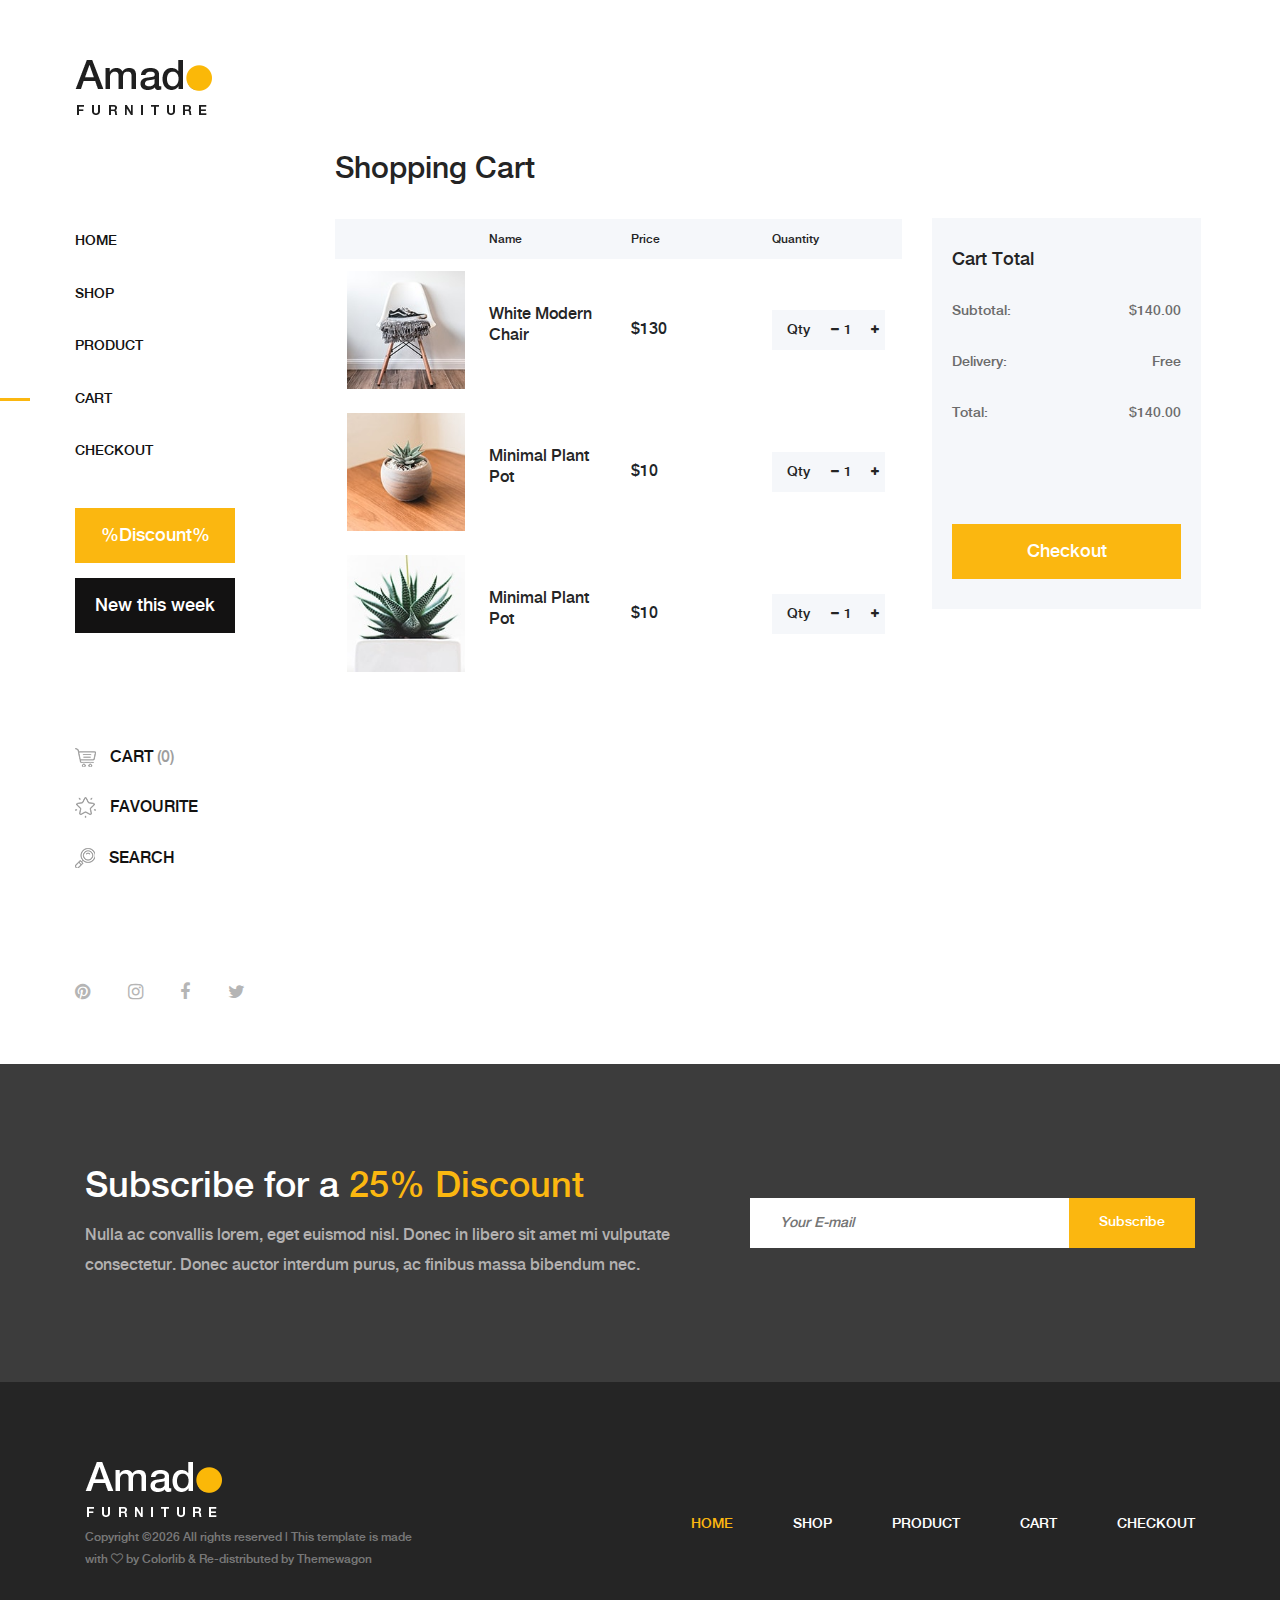
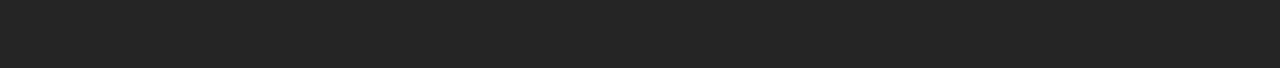
==== cart.html @ 42d08c6a "create project" ====
<!DOCTYPE html>
<html lang="en">

<head>
    <meta charset="UTF-8">
    <meta name="description" content="">
    <meta http-equiv="X-UA-Compatible" content="IE=edge">
    <meta name="viewport" content="width=device-width, initial-scale=1, shrink-to-fit=no">
    <!-- The above 4 meta tags *must* come first in the head; any other head content must come *after* these tags -->

    <!-- Title  -->
    <title>Amado - Furniture Ecommerce Template | Cart</title>

    <!-- Favicon  -->
    <link rel="icon" href="img/core-img/favicon.ico">

    <!-- Core Style CSS -->
    <link rel="stylesheet" href="css/core-style.css">
    <link rel="stylesheet" href="style.css">

</head>

<body>
    <!-- Search Wrapper Area Start -->
    <div class="search-wrapper section-padding-100">
        <div class="search-close">
            <i class="fa fa-close" aria-hidden="true"></i>
        </div>
        <div class="container">
            <div class="row">
                <div class="col-12">
                    <div class="search-content">
                        <form action="#" method="get">
                            <input type="search" name="search" id="search" placeholder="Type your keyword...">
                            <button type="submit"><img src="img/core-img/search.png" alt=""></button>
                        </form>
                    </div>
                </div>
            </div>
        </div>
    </div>
    <!-- Search Wrapper Area End -->

    <!-- ##### Main Content Wrapper Start ##### -->
    <div class="main-content-wrapper d-flex clearfix">

        <!-- Mobile Nav (max width 767px)-->
        <div class="mobile-nav">
            <!-- Navbar Brand -->
            <div class="amado-navbar-brand">
                <a href="index.html"><img src="img/core-img/logo.png" alt=""></a>
            </div>
            <!-- Navbar Toggler -->
            <div class="amado-navbar-toggler">
                <span></span><span></span><span></span>
            </div>
        </div>

        <!-- Header Area Start -->
        <header class="header-area clearfix">
            <!-- Close Icon -->
            <div class="nav-close">
                <i class="fa fa-close" aria-hidden="true"></i>
            </div>
            <!-- Logo -->
            <div class="logo">
                <a href="index.html"><img src="img/core-img/logo.png" alt=""></a>
            </div>
            <!-- Amado Nav -->
            <nav class="amado-nav">
                <ul>
                    <li><a href="index.html">Home</a></li>
                    <li><a href="shop.html">Shop</a></li>
                    <li><a href="product-details.html">Product</a></li>
                    <li class="active"><a href="cart.html">Cart</a></li>
                    <li><a href="checkout.html">Checkout</a></li>
                </ul>
            </nav>
            <!-- Button Group -->
            <div class="amado-btn-group mt-30 mb-100">
                <a href="#" class="btn amado-btn mb-15">%Discount%</a>
                <a href="#" class="btn amado-btn active">New this week</a>
            </div>
            <!-- Cart Menu -->
            <div class="cart-fav-search mb-100">
                <a href="cart.html" class="cart-nav"><img src="img/core-img/cart.png" alt=""> Cart <span>(0)</span></a>
                <a href="#" class="fav-nav"><img src="img/core-img/favorites.png" alt=""> Favourite</a>
                <a href="#" class="search-nav"><img src="img/core-img/search.png" alt=""> Search</a>
            </div>
            <!-- Social Button -->
            <div class="social-info d-flex justify-content-between">
                <a href="#"><i class="fa fa-pinterest" aria-hidden="true"></i></a>
                <a href="#"><i class="fa fa-instagram" aria-hidden="true"></i></a>
                <a href="#"><i class="fa fa-facebook" aria-hidden="true"></i></a>
                <a href="#"><i class="fa fa-twitter" aria-hidden="true"></i></a>
            </div>
        </header>
        <!-- Header Area End -->

        <div class="cart-table-area section-padding-100">
            <div class="container-fluid">
                <div class="row">
                    <div class="col-12 col-lg-8">
                        <div class="cart-title mt-50">
                            <h2>Shopping Cart</h2>
                        </div>

                        <div class="cart-table clearfix">
                            <table class="table table-responsive">
                                <thead>
                                    <tr>
                                        <th></th>
                                        <th>Name</th>
                                        <th>Price</th>
                                        <th>Quantity</th>
                                    </tr>
                                </thead>
                                <tbody>
                                    <tr>
                                        <td class="cart_product_img">
                                            <a href="#"><img src="img/bg-img/cart1.jpg" alt="Product"></a>
                                        </td>
                                        <td class="cart_product_desc">
                                            <h5>White Modern Chair</h5>
                                        </td>
                                        <td class="price">
                                            <span>$130</span>
                                        </td>
                                        <td class="qty">
                                            <div class="qty-btn d-flex">
                                                <p>Qty</p>
                                                <div class="quantity">
                                                    <span class="qty-minus" onclick="var effect = document.getElementById('qty'); var qty = effect.value; if( !isNaN( qty ) &amp;&amp; qty &gt; 1 ) effect.value--;return false;"><i class="fa fa-minus" aria-hidden="true"></i></span>
                                                    <input type="number" class="qty-text" id="qty" step="1" min="1" max="300" name="quantity" value="1">
                                                    <span class="qty-plus" onclick="var effect = document.getElementById('qty'); var qty = effect.value; if( !isNaN( qty )) effect.value++;return false;"><i class="fa fa-plus" aria-hidden="true"></i></span>
                                                </div>
                                            </div>
                                        </td>
                                    </tr>
                                    <tr>
                                        <td class="cart_product_img">
                                            <a href="#"><img src="img/bg-img/cart2.jpg" alt="Product"></a>
                                        </td>
                                        <td class="cart_product_desc">
                                            <h5>Minimal Plant Pot</h5>
                                        </td>
                                        <td class="price">
                                            <span>$10</span>
                                        </td>
                                        <td class="qty">
                                            <div class="qty-btn d-flex">
                                                <p>Qty</p>
                                                <div class="quantity">
                                                    <span class="qty-minus" onclick="var effect = document.getElementById('qty2'); var qty = effect.value; if( !isNaN( qty ) &amp;&amp; qty &gt; 1 ) effect.value--;return false;"><i class="fa fa-minus" aria-hidden="true"></i></span>
                                                    <input type="number" class="qty-text" id="qty2" step="1" min="1" max="300" name="quantity" value="1">
                                                    <span class="qty-plus" onclick="var effect = document.getElementById('qty2'); var qty = effect.value; if( !isNaN( qty )) effect.value++;return false;"><i class="fa fa-plus" aria-hidden="true"></i></span>
                                                </div>
                                            </div>
                                        </td>
                                    </tr>
                                    <tr>
                                        <td class="cart_product_img">
                                            <a href="#"><img src="img/bg-img/cart3.jpg" alt="Product"></a>
                                        </td>
                                        <td class="cart_product_desc">
                                            <h5>Minimal Plant Pot</h5>
                                        </td>
                                        <td class="price">
                                            <span>$10</span>
                                        </td>
                                        <td class="qty">
                                            <div class="qty-btn d-flex">
                                                <p>Qty</p>
                                                <div class="quantity">
                                                    <span class="qty-minus" onclick="var effect = document.getElementById('qty3'); var qty = effect.value; if( !isNaN( qty ) &amp;&amp; qty &gt; 1 ) effect.value--;return false;"><i class="fa fa-minus" aria-hidden="true"></i></span>
                                                    <input type="number" class="qty-text" id="qty3" step="1" min="1" max="300" name="quantity" value="1">
                                                    <span class="qty-plus" onclick="var effect = document.getElementById('qty3'); var qty = effect.value; if( !isNaN( qty )) effect.value++;return false;"><i class="fa fa-plus" aria-hidden="true"></i></span>
                                                </div>
                                            </div>
                                        </td>
                                    </tr>
                                </tbody>
                            </table>
                        </div>
                    </div>
                    <div class="col-12 col-lg-4">
                        <div class="cart-summary">
                            <h5>Cart Total</h5>
                            <ul class="summary-table">
                                <li><span>subtotal:</span> <span>$140.00</span></li>
                                <li><span>delivery:</span> <span>Free</span></li>
                                <li><span>total:</span> <span>$140.00</span></li>
                            </ul>
                            <div class="cart-btn mt-100">
                                <a href="cart.html" class="btn amado-btn w-100">Checkout</a>
                            </div>
                        </div>
                    </div>
                </div>
            </div>
        </div>
    </div>
    <!-- ##### Main Content Wrapper End ##### -->

    <!-- ##### Newsletter Area Start ##### -->
    <section class="newsletter-area section-padding-100-0">
        <div class="container">
            <div class="row align-items-center">
                <!-- Newsletter Text -->
                <div class="col-12 col-lg-6 col-xl-7">
                    <div class="newsletter-text mb-100">
                        <h2>Subscribe for a <span>25% Discount</span></h2>
                        <p>Nulla ac convallis lorem, eget euismod nisl. Donec in libero sit amet mi vulputate consectetur. Donec auctor interdum purus, ac finibus massa bibendum nec.</p>
                    </div>
                </div>
                <!-- Newsletter Form -->
                <div class="col-12 col-lg-6 col-xl-5">
                    <div class="newsletter-form mb-100">
                        <form action="#" method="post">
                            <input type="email" name="email" class="nl-email" placeholder="Your E-mail">
                            <input type="submit" value="Subscribe">
                        </form>
                    </div>
                </div>
            </div>
        </div>
    </section>
    <!-- ##### Newsletter Area End ##### -->

    <!-- ##### Footer Area Start ##### -->
    <footer class="footer_area clearfix">
        <div class="container">
            <div class="row align-items-center">
                <!-- Single Widget Area -->
                <div class="col-12 col-lg-4">
                    <div class="single_widget_area">
                        <!-- Logo -->
                        <div class="footer-logo mr-50">
                            <a href="index.html"><img src="img/core-img/logo2.png" alt=""></a>
                        </div>
                        <!-- Copywrite Text -->
                        <p class="copywrite"><!-- Link back to Colorlib can't be removed. Template is licensed under CC BY 3.0. -->
Copyright &copy;<script>document.write(new Date().getFullYear());</script> All rights reserved | This template is made with <i class="fa fa-heart-o" aria-hidden="true"></i> by <a href="https://colorlib.com" target="_blank">Colorlib</a>
<!-- Link back to Colorlib can't be removed. Template is licensed under CC BY 3.0. -->& Re-distributed by <a href="https://themewagon.com/" target="_blank">Themewagon</a>
</p>
                    </div>
                </div>
                <!-- Single Widget Area -->
                <div class="col-12 col-lg-8">
                    <div class="single_widget_area">
                        <!-- Footer Menu -->
                        <div class="footer_menu">
                            <nav class="navbar navbar-expand-lg justify-content-end">
                                <button class="navbar-toggler" type="button" data-toggle="collapse" data-target="#footerNavContent" aria-controls="footerNavContent" aria-expanded="false" aria-label="Toggle navigation"><i class="fa fa-bars"></i></button>
                                <div class="collapse navbar-collapse" id="footerNavContent">
                                    <ul class="navbar-nav ml-auto">
                                        <li class="nav-item active">
                                            <a class="nav-link" href="index.html">Home</a>
                                        </li>
                                        <li class="nav-item">
                                            <a class="nav-link" href="shop.html">Shop</a>
                                        </li>
                                        <li class="nav-item">
                                            <a class="nav-link" href="product-details.html">Product</a>
                                        </li>
                                        <li class="nav-item">
                                            <a class="nav-link" href="cart.html">Cart</a>
                                        </li>
                                        <li class="nav-item">
                                            <a class="nav-link" href="checkout.html">Checkout</a>
                                        </li>
                                    </ul>
                                </div>
                            </nav>
                        </div>
                    </div>
                </div>
            </div>
        </div>
    </footer>
    <!-- ##### Footer Area End ##### -->

    <!-- ##### jQuery (Necessary for All JavaScript Plugins) ##### -->
    <script src="js/jquery/jquery-2.2.4.min.js"></script>
    <!-- Popper js -->
    <script src="js/popper.min.js"></script>
    <!-- Bootstrap js -->
    <script src="js/bootstrap.min.js"></script>
    <!-- Plugins js -->
    <script src="js/plugins.js"></script>
    <!-- Active js -->
    <script src="js/active.js"></script>

</body>

</html>
---- css/core-style.css ----
/* [Master Stylesheet v-1.0.0] */
/* :: :: 1.0 Import Fonts */
@import url(../css/bootstrap.min.css);
@import url(../css/owl.carousel.css);
@import url(../css/animate.css);
@import url(../css/magnific-popup.css);
@import url(../css/jquery-ui.min.css);
@import url(../css/nice-select.css);
@import url(../css/font-awesome.min.css);
@font-face {
  font-family: 'helveticaneuebold';
  src: url("../fonts/helvetica_neu_bold-webfont.woff2") format("woff2"), url("../fonts/helvetica_neu_bold-webfont.woff") format("woff");
  font-weight: normal;
  font-style: normal; }
@font-face {
  font-family: 'helveticaneuemedium';
  src: url("../fonts/helveticaneue_medium-webfont.woff2") format("woff2"), url("../fonts/helveticaneue_medium-webfont.woff") format("woff");
  font-weight: normal;
  font-style: normal; }
/* :: 2.0 Import All CSS */
/* :: 3.0 Base CSS */
* {
  margin: 0;
  padding: 0; }

body {
  font-family: "helveticaneuemedium";
  font-size: 16px; }

h1,
h2,
h3,
h4,
h5,
h6 {
  color: #242424;
  line-height: 1.3;
  font-weight: 400; }

p {
  color: #6d6d6d;
  font-size: 16px;
  line-height: 1.9;
  font-weight: 400; }

a {
  -webkit-transition: all 500ms ease 0s;
  transition: all 500ms ease 0s;
  text-decoration: none;
  outline: 0 solid transparent;
  color: #131212;
  font-weight: 400;
  font-size: 12px; }
  a:hover, a:focus {
    -webkit-transition: all 500ms ease 0s;
    transition: all 500ms ease 0s;
    text-decoration: none;
    outline: 0 solid transparent;
    color: #131212;
    font-weight: 400;
    font-size: 12px; }

ul,
ol {
  margin: 0; }
  ul li,
  ol li {
    list-style: none; }

img {
  height: auto;
  max-width: 100%; }

/* Spacing */
.mt-15 {
  margin-top: 15px !important; }

.mt-30 {
  margin-top: 30px !important; }

.mt-50 {
  margin-top: 50px !important; }

.mt-70 {
  margin-top: 70px !important; }

.mt-100 {
  margin-top: 100px !important; }

.mb-15 {
  margin-bottom: 15px !important; }

.mb-30 {
  margin-bottom: 30px !important; }

.mb-50 {
  margin-bottom: 50px !important; }

.mb-70 {
  margin-bottom: 70px !important; }

.mb-100 {
  margin-bottom: 100px !important; }

.ml-15 {
  margin-left: 15px !important; }

.ml-30 {
  margin-left: 30px !important; }

.ml-50 {
  margin-left: 50px !important; }

.mr-15 {
  margin-right: 15px !important; }

.mr-30 {
  margin-right: 30px !important; }

.mr-50 {
  margin-right: 50px !important; }

/* Height */
.height-400 {
  height: 400px !important; }

.height-500 {
  height: 500px !important; }

.height-600 {
  height: 600px !important; }

.height-700 {
  height: 700px !important; }

.height-800 {
  height: 800px !important; }

/* Section Padding */
.section-padding-100 {
  padding-top: 100px;
  padding-bottom: 100px; }

.section-padding-100-0 {
  padding-top: 100px;
  padding-bottom: 0; }

.section-padding-0-100 {
  padding-top: 0;
  padding-bottom: 100px; }

/* Section Heading */
.section-heading {
  margin-bottom: 50px;
  position: relative;
  z-index: 1; }
  .section-heading h2 {
    font-size: 30px;
    margin-bottom: 0;
    text-transform: capitalize;
    font-weight: 600; }
  .section-heading.text-left {
    text-align: left !important; }

/* Miscellaneous */
.bg-img {
  background-position: center center;
  background-size: cover;
  background-repeat: no-repeat; }

.bg-white {
  background-color: #ffffff !important; }

.bg-dark {
  background-color: #000000 !important; }

.bg-transparent {
  background-color: transparent !important; }

.font-bold {
  font-weight: 700; }

.font-light {
  font-weight: 300; }

.bg-overlay,
.bg-overlay-white {
  position: relative;
  z-index: 2;
  background-position: center center;
  background-size: cover; }
  .bg-overlay:hover,
  .bg-overlay-white:hover {
    position: absolute;
    z-index: -1;
    top: 0;
    left: 0;
    width: 100%;
    height: 100%;
    content: ""; }

.bg-overlay:hover {
  background-color: rgba(0, 0, 0, 0.5); }

.bg-overlay-white:hover {
  background-color: rgba(255, 255, 255, 0.9); }

.mfp-image-holder .mfp-close,
.mfp-iframe-holder .mfp-close {
  color: #FFF;
  right: 0;
  padding-right: 0;
  width: 30px;
  height: 30px;
  background-color: #fbb710;
  line-height: 30px;
  text-align: center;
  position: absolute;
  top: 40px;
  right: -30px; }
  @media only screen and (max-width: 767px) {
    .mfp-image-holder .mfp-close,
    .mfp-iframe-holder .mfp-close {
      right: 0; } }

.navbar-toggler {
  background-color: #fbb710;
  border-radius: 0;
  margin-bottom: 15px; }
  .navbar-toggler i {
    font-size: 12px;
    color: #fff; }

@media only screen and (min-width: 768px) and (max-width: 991px) {
  .navbar {
    display: block; } }
@media only screen and (max-width: 767px) {
  .navbar {
    display: block; } }

.mobile-nav {
  position: fixed;
  width: 100%;
  height: 70px;
  background-color: #fff;
  z-index: 3000;
  top: 0;
  left: 0;
  right: 0;
  padding: 0.5em 2em;
  -webkit-box-align: center;
  -ms-flex-align: center;
  -ms-grid-row-align: center;
  align-items: center;
  -webkit-box-pack: justify;
  -ms-flex-pack: justify;
  justify-content: space-between;
  box-shadow: 0 4px 15px 0 rgba(0, 0, 0, 0.15);
  display: none; }
  @media only screen and (max-width: 767px) {
    .mobile-nav {
      display: -webkit-box;
      display: -ms-flexbox;
      display: flex; } }
  .mobile-nav .amado-navbar-brand {
    -webkit-box-flex: 0;
    -ms-flex: 0 0 70px;
    flex: 0 0 70px;
    max-width: 70px; }
    .mobile-nav .amado-navbar-brand a {
      display: block;
      max-width: 70px; }
  .mobile-nav .amado-navbar-toggler {
    cursor: pointer; }
    .mobile-nav .amado-navbar-toggler span {
      width: 28px;
      height: 3px;
      background-color: #fbb710;
      display: block;
      margin-bottom: 5px;
      border-radius: 2px; }
      .mobile-nav .amado-navbar-toggler span:last-child {
        margin-bottom: 0; }

/* ScrollUp */
#scrollUp {
  background-color: #fbb710;
  border-radius: 0;
  bottom: 60px;
  box-shadow: 0 2px 6px 0 rgba(0, 0, 0, 0.3);
  color: #ffffff;
  font-size: 24px;
  height: 40px;
  line-height: 40px;
  right: 60px;
  text-align: center;
  width: 40px;
  -webkit-transition-duration: 500ms;
  transition-duration: 500ms; }
  #scrollUp:hover {
    background-color: #131212; }
  @media only screen and (max-width: 767px) {
    #scrollUp {
      bottom: 30px;
      right: 30px; } }

/* Essence Button */
.amado-btn {
  display: inline-block;
  min-width: 160px;
  height: 55px;
  color: #ffffff;
  border: none;
  border-radius: 0;
  padding: 0 7px;
  font-size: 18px;
  line-height: 56px;
  background-color: #fbb710;
  font-weight: 400; }
  .amado-btn.active, .amado-btn:hover, .amado-btn:focus {
    font-size: 18px;
    color: #ffffff;
    background-color: #131212; }

/* :: 4.0 Search Wrapper Area CSS */
.search-wrapper {
  position: fixed;
  z-index: 1;
  width: 100%;
  height: 260px;
  z-index: 5000;
  top: -350px;
  left: 0;
  background-color: #f5f7fa;
  -webkit-transition-duration: 500ms;
  transition-duration: 500ms; }
  .search-wrapper .search-content form {
    position: relative;
    z-index: 1;
    box-shadow: 0 0 5px rgba(0, 0, 0, 0.075); }
    .search-wrapper .search-content form input {
      width: 100%;
      height: 60px;
      border: none;
      padding-left: 50px;
      font-size: 14px;
      color: #6b6b6b; }
    .search-wrapper .search-content form button {
      position: absolute;
      top: 0;
      left: 0;
      border: none;
      width: 50px;
      height: 60px;
      z-index: 10;
      cursor: pointer;
      background-color: transparent;
      text-align: center; }
  .search-wrapper .search-close {
    -webkit-transition-duration: 500ms;
    transition-duration: 500ms;
    width: 40px;
    height: 40px;
    position: absolute;
    top: 0;
    right: 0;
    background-color: red;
    text-align: center;
    color: #fff;
    line-height: 40px;
    font-size: 12px;
    cursor: pointer;
    background-color: #fbb710; }
    .search-wrapper .search-close:hover {
      background-color: #131212; }

/* :: 5.0 Welcome Area CSS */
.main-content-wrapper {
  position: relative;
  z-index: 1;
  -webkit-transition-duration: 500ms;
  transition-duration: 500ms;
  -ms-flex-wrap: wrap;
  flex-wrap: wrap; }
  @media only screen and (max-width: 767px) {
    .main-content-wrapper {
      margin-top: 70px;
      z-index: 100; } }
  .main-content-wrapper .header-area {
    -webkit-transition-duration: 500ms;
    transition-duration: 500ms;
    position: relative;
    z-index: 1;
    -webkit-box-flex: 0;
    -ms-flex: 0 0 320px;
    flex: 0 0 320px;
    width: 320px;
    max-width: 320px;
    background-color: #fff;
    padding: 60px 75px; }
    @media only screen and (min-width: 768px) and (max-width: 991px) {
      .main-content-wrapper .header-area {
        -webkit-box-flex: 0;
        -ms-flex: 0 0 280px;
        flex: 0 0 280px;
        width: 280px;
        max-width: 280px;
        padding: 50px; } }
    @media only screen and (max-width: 767px) {
      .main-content-wrapper .header-area {
        -webkit-transition-duration: 500ms;
        transition-duration: 500ms;
        -webkit-box-flex: 0;
        -ms-flex: 0 0 320px;
        flex: 0 0 320px;
        width: 320px;
        max-width: 320px;
        position: fixed;
        z-index: 4000;
        top: 0;
        left: -350px;
        height: 100%;
        overflow-x: hidden;
        overflow-y: scroll;
        display: block; } }
    .main-content-wrapper .header-area.bp-xs-on {
      left: 0; }
    .main-content-wrapper .header-area .nav-close {
      -webkit-transition-duration: 500ms;
      transition-duration: 500ms;
      width: 40px;
      height: 40px;
      position: absolute;
      top: 0;
      right: 15px;
      background-color: red;
      text-align: center;
      color: #fff;
      line-height: 40px;
      font-size: 12px;
      cursor: pointer;
      background-color: #fbb710;
      display: none; }
      @media only screen and (max-width: 767px) {
        .main-content-wrapper .header-area .nav-close {
          display: block; } }
      .main-content-wrapper .header-area .nav-close:hover {
        background-color: #131212; }
    .main-content-wrapper .header-area .logo {
      margin-bottom: 100px;
      display: block; }
    .main-content-wrapper .header-area .button{
      display: block;
      padding: 0;
      cursor: pointer;
      margin-bottom: 30px;
    }
    .main-content-wrapper .header-area .button a{
      font-size: 14px;
      
    }
    .main-content-wrapper .header-area .button i{
     margin-right: 10px;
    }
    .main-content-wrapper .header-area .button:hover a {
      color: #fbb710;
      transform: 0.6s;
    }
    .main-content-wrapper .header-area .amado-nav li a {
      font-size: 14px;
      text-transform: uppercase;
      position: relative;
      z-index: 1;
      padding: 20px 0;
      display: block;
      line-height: 0.9;
      color: #131212;
      font-weight: normal; }
      .main-content-wrapper .header-area .amado-nav li a::after {
        -webkit-transition-duration: 500ms;
        transition-duration: 500ms;
        width: 30px;
        height: 3px;
        position: absolute;
        top: 50%;
        margin-top: -1.5px;
        left: -150px;
        background-color: #fbb710;
        z-index: 10;
        content: ''; }
      .main-content-wrapper .header-area .amado-nav li a:hover, .main-content-wrapper .header-area .amado-nav li a:focus {
        color: #fbb710; }
    .main-content-wrapper .header-area .amado-nav li:hover a::after, .main-content-wrapper .header-area .amado-nav li:focus a::after {
      left: -75px; }
      @media only screen and (min-width: 768px) and (max-width: 991px) {
        .main-content-wrapper .header-area .amado-nav li:hover a::after, .main-content-wrapper .header-area .amado-nav li:focus a::after {
          left: -50px; } }
    .main-content-wrapper .header-area .amado-nav li.active a::after {
      left: -75px; }
      @media only screen and (min-width: 768px) and (max-width: 991px) {
        .main-content-wrapper .header-area .amado-nav li.active a::after {
          left: -50px; } }
    .main-content-wrapper .header-area .amado-btn-group .amado-btn {
      width: 160px;
      display: block; }
    .main-content-wrapper .header-area .cart-fav-search a {
      display: block;
      text-transform: uppercase;
      font-size: 16px;
      padding: 15px 0;
      color: #131212;
      line-height: 1; }
      .main-content-wrapper .header-area .cart-fav-search a .search-nav {
        padding-bottom: 0; }
      .main-content-wrapper .header-area .cart-fav-search a span {
        color: #9e9e9e; }
      .main-content-wrapper .header-area .cart-fav-search a img {
        margin-right: 10px; }
      .main-content-wrapper .header-area .cart-fav-search a:hover, .main-content-wrapper .header-area .cart-fav-search a:focus {
        color: #fbb710; }
    .main-content-wrapper .header-area .social-info a {
      color: #b5b5b5;
      display: inline-block; }
      .main-content-wrapper .header-area .social-info a i {
        font-size: 18px; }
      .main-content-wrapper .header-area .social-info a:hover, .main-content-wrapper .header-area .social-info a:focus {
        color: #fbb710; }
    @media only screen and (max-width: 767px) {
      .main-content-wrapper .header-area .social-info {
        margin-bottom: 75px; } }
  .main-content-wrapper .products-catagories-area {
    -webkit-box-flex: 0;
    -ms-flex: 0 0 calc(100% - 320px);
    flex: 0 0 calc(100% - 320px);
    width: calc(100% - 320px);
    max-width: calc(100% - 320px); }
    @media only screen and (min-width: 768px) and (max-width: 991px) {
      .main-content-wrapper .products-catagories-area {
        -webkit-box-flex: 0;
        -ms-flex: 0 0 calc(100% - 280px);
        flex: 0 0 calc(100% - 280px);
        width: calc(100% - 280px);
        max-width: calc(100% - 280px); } }
    @media only screen and (max-width: 767px) {
      .main-content-wrapper .products-catagories-area {
        -webkit-box-flex: 0;
        -ms-flex: 0 0 100%;
        flex: 0 0 100%;
        width: 100%;
        max-width: 100%; } }
  .main-content-wrapper .shop_sidebar_area {
    position: relative;
    z-index: 1;
    -webkit-box-flex: 0;
    -ms-flex: 0 0 230px;
    flex: 0 0 230px;
    width: 230px;
    max-width: 230px;
    background-color: #f5f7fa;
    padding: 100px 40px; }
    @media only screen and (min-width: 768px) and (max-width: 991px) {
      .main-content-wrapper .shop_sidebar_area {
        -webkit-box-flex: 0;
        -ms-flex: 0 0 180px;
        flex: 0 0 180px;
        width: 180px;
        max-width: 180px;
        padding: 100px 15px; } }
    @media only screen and (max-width: 767px) {
      .main-content-wrapper .shop_sidebar_area {
        -webkit-box-flex: 0;
        -ms-flex: 0 0 100%;
        flex: 0 0 100%;
        width: 100%;
        max-width: 100%;
        -webkit-box-ordinal-group: 3;
        -ms-flex-order: 2;
        order: 2; } }
  .main-content-wrapper .amado_product_area {
    position: relative;
    z-index: 1;
    -webkit-box-flex: 0;
    -ms-flex: 0 0 calc(95% - 550px);
    flex: 0 0 calc(95% - 550px);
    width: calc(95% - 550px);
    max-width: calc(95% - 550px); }
    @media only screen and (min-width: 992px) and (max-width: 1199px) {
      .main-content-wrapper .amado_product_area {
        -webkit-box-flex: 0;
        -ms-flex: 0 0 calc(100% - 550px);
        flex: 0 0 calc(100% - 550px);
        width: calc(100% - 550px);
        max-width: calc(100% - 550px); } }
    @media only screen and (min-width: 768px) and (max-width: 991px) {
      .main-content-wrapper .amado_product_area {
        -webkit-box-flex: 0;
        -ms-flex: 0 0 calc(100% - 460px);
        flex: 0 0 calc(100% - 460px);
        width: calc(100% - 460px);
        max-width: calc(100% - 460px); } }
    @media only screen and (max-width: 767px) {
      .main-content-wrapper .amado_product_area {
        -webkit-box-flex: 0;
        -ms-flex: 0 0 100%;
        flex: 0 0 100%;
        width: 100%;
        max-width: 100%;
        -webkit-box-ordinal-group: 2;
        -ms-flex-order: 1;
        order: 1;
        padding-top: 50px; } }
  .main-content-wrapper .cart-table-area {
    position: relative;
    z-index: 1;
    -webkit-box-flex: 0;
    -ms-flex: 0 0 calc(95% - 320px);
    flex: 0 0 calc(95% - 320px);
    width: calc(95% - 320px);
    max-width: calc(95% - 320px); }
    @media only screen and (min-width: 992px) and (max-width: 1199px) {
      .main-content-wrapper .cart-table-area {
        -webkit-box-flex: 0;
        -ms-flex: 0 0 calc(100% - 320px);
        flex: 0 0 calc(100% - 320px);
        width: calc(100% - 320px);
        max-width: calc(100% - 320px); } }
    @media only screen and (min-width: 768px) and (max-width: 991px) {
      .main-content-wrapper .cart-table-area {
        -webkit-box-flex: 0;
        -ms-flex: 0 0 calc(100% - 280px);
        flex: 0 0 calc(100% - 280px);
        width: calc(100% - 280px);
        max-width: calc(100% - 280px); } }
    @media only screen and (max-width: 767px) {
      .main-content-wrapper .cart-table-area {
        -webkit-box-flex: 0;
        -ms-flex: 0 0 100%;
        flex: 0 0 100%;
        width: 100%;
        max-width: 100%;
        padding-top: 0; } }
    .main-content-wrapper .cart-table-area .cart-title h2 {
      font-size: 30px;
      margin-bottom: 30px;
      color: #242424; }
    .main-content-wrapper .cart-table-area table thead {
      width: 100%;
      display: block; }
      .main-content-wrapper .cart-table-area table thead tr {
        display: -webkit-box;
        display: -ms-flexbox;
        display: flex;
        width: 100%;
        height: 40px;
        background-color: #f5f7fa; }
        .main-content-wrapper .cart-table-area table thead tr th {
          border-top: none;
          border-bottom: none;
          -webkit-box-flex: 0;
          -ms-flex: 0 0 25%;
          flex: 0 0 25%;
          width: 25%;
          max-width: 25%;
          font-size: 12px;
          color: #242424;
          text-transform: capitalize;
          font-weight: 400; }
    .main-content-wrapper .cart-table-area table tbody {
      width: 100%;
      display: block; }
      .main-content-wrapper .cart-table-area table tbody tr {
        display: -webkit-box;
        display: -ms-flexbox;
        display: flex;
        -webkit-box-align: center;
        -ms-flex-align: center;
        -ms-grid-row-align: center;
        align-items: center;
        width: 100%; }
        .main-content-wrapper .cart-table-area table tbody tr td {
          border: none;
          -webkit-box-flex: 0;
          -ms-flex: 0 0 25%;
          flex: 0 0 25%;
          width: 25%;
          max-width: 25%; }
          .main-content-wrapper .cart-table-area table tbody tr td h5 {
            font-size: 16px;
            color: #252525; }
            @media only screen and (min-width: 992px) and (max-width: 1199px) {
              .main-content-wrapper .cart-table-area table tbody tr td h5 {
                font-size: 14px; } }
            @media only screen and (min-width: 768px) and (max-width: 991px) {
              .main-content-wrapper .cart-table-area table tbody tr td h5 {
                font-size: 14px; } }
            @media only screen and (max-width: 767px) {
              .main-content-wrapper .cart-table-area table tbody tr td h5 {
                font-size: 12px; } }
          .main-content-wrapper .cart-table-area table tbody tr td .qty-btn p {
            margin-bottom: 0;
            line-height: 40px;
            height: 40px;
            padding: 0 15px;
            background-color: #f5f7fa;
            color: #242424;
            font-size: 14px; }
            @media only screen and (min-width: 768px) and (max-width: 991px) {
              .main-content-wrapper .cart-table-area table tbody tr td .qty-btn p {
                padding: 0 10px; } }
          .main-content-wrapper .cart-table-area table tbody tr td .qty-btn .quantity {
            position: relative;
            z-index: 1; }
            .main-content-wrapper .cart-table-area table tbody tr td .qty-btn .quantity input {
              text-align: center;
              background-color: #f5f7fa;
              height: 40px;
              width: 60px;
              border: none;
              -moz-appearance: textfield;
              -webkit-appearance: textfield;
              appearance: textfield;
              color: #242424;
              font-size: 14px; }
              @media only screen and (min-width: 768px) and (max-width: 991px) {
                .main-content-wrapper .cart-table-area table tbody tr td .qty-btn .quantity input {
                  width: 45px; } }
            .main-content-wrapper .cart-table-area table tbody tr td .qty-btn .quantity .qty-plus {
              position: absolute;
              right: 0;
              top: 0;
              line-height: 40px;
              width: 20px;
              text-align: center;
              height: 40px;
              cursor: pointer;
              color: #242424;
              font-size: 10px; }
            .main-content-wrapper .cart-table-area table tbody tr td .qty-btn .quantity .qty-minus {
              position: absolute;
              top: 0;
              right: 40px;
              line-height: 40px;
              width: 20px;
              height: 40px;
              text-align: center;
              cursor: pointer;
              color: #242424;
              font-size: 10px; }
              @media only screen and (min-width: 768px) and (max-width: 991px) {
                .main-content-wrapper .cart-table-area table tbody tr td .qty-btn .quantity .qty-minus {
                  right: 30px; } }
    .main-content-wrapper .cart-table-area .cart-summary {
      background-color: #f5f7fa;
      margin-top: 118px;
      position: relative;
      z-index: 1;
      padding: 30px 20px; }
      .main-content-wrapper .cart-table-area .cart-summary h5 {
        font-size: 18px;
        margin-bottom: 0; }
      .main-content-wrapper .cart-table-area .cart-summary .summary-table {
        margin-top: 30px; }
        .main-content-wrapper .cart-table-area .cart-summary .summary-table li {
          display: -webkit-box;
          display: -ms-flexbox;
          display: flex;
          -webkit-box-pack: justify;
          -ms-flex-pack: justify;
          justify-content: space-between;
          margin-bottom: 30px;
          text-transform: capitalize; }
          .main-content-wrapper .cart-table-area .cart-summary .summary-table li span {
            color: #6b6b6b;
            font-size: 14px; }
      .main-content-wrapper .cart-table-area .cart-summary .payment-method label {
        font-size: 14px;
        color: #6b6b6b;
        font-weight: 400;
        margin-bottom: 15px; }
  .main-content-wrapper .single-product-area {
    position: relative;
    z-index: 1;
    -webkit-box-flex: 0;
    -ms-flex: 0 0 calc(95% - 320px);
    flex: 0 0 calc(95% - 320px);
    width: calc(95% - 320px);
    max-width: calc(95% - 320px); }
    @media only screen and (min-width: 992px) and (max-width: 1199px) {
      .main-content-wrapper .single-product-area {
        -webkit-box-flex: 0;
        -ms-flex: 0 0 calc(100% - 320px);
        flex: 0 0 calc(100% - 320px);
        width: calc(100% - 320px);
        max-width: calc(100% - 320px); } }
    @media only screen and (min-width: 768px) and (max-width: 991px) {
      .main-content-wrapper .single-product-area {
        -webkit-box-flex: 0;
        -ms-flex: 0 0 calc(100% - 280px);
        flex: 0 0 calc(100% - 280px);
        width: calc(100% - 280px);
        max-width: calc(100% - 280px); } }
    @media only screen and (max-width: 767px) {
      .main-content-wrapper .single-product-area {
        -webkit-box-flex: 0;
        -ms-flex: 0 0 100%;
        flex: 0 0 100%;
        width: 100%;
        max-width: 100%;
        padding-top: 0; } }
    .main-content-wrapper .single-product-area .breadcrumb {
      background-color: transparent; }
      .main-content-wrapper .single-product-area .breadcrumb .breadcrumb-item {
        font-size: 14px;
        text-transform: uppercase; }
        .main-content-wrapper .single-product-area .breadcrumb .breadcrumb-item a {
          color: #242424;
          font-size: 14px;
          text-transform: uppercase; }
          .main-content-wrapper .single-product-area .breadcrumb .breadcrumb-item a:hover {
            color: #fbb710; }
      .main-content-wrapper .single-product-area .breadcrumb .breadcrumb-item + .breadcrumb-item::before {
        content: ">"; }
    .main-content-wrapper .single-product-area .single_product_thumb {
      position: relative;
      z-index: 1;
      margin-bottom: 170px; }
      .main-content-wrapper .single-product-area .single_product_thumb .carousel-indicators {
        margin: 0 7.5px;
        bottom: -165px; }
        @media only screen and (min-width: 992px) and (max-width: 1199px) {
          .main-content-wrapper .single-product-area .single_product_thumb .carousel-indicators {
            bottom: -105px; } }
        @media only screen and (min-width: 768px) and (max-width: 991px) {
          .main-content-wrapper .single-product-area .single_product_thumb .carousel-indicators {
            bottom: -105px; } }
        @media only screen and (max-width: 767px) {
          .main-content-wrapper .single-product-area .single_product_thumb .carousel-indicators {
            bottom: -95px; } }
        .main-content-wrapper .single-product-area .single_product_thumb .carousel-indicators li {
          -webkit-box-flex: 0;
          -ms-flex: 0 0 25%;
          flex: 0 0 25%;
          width: 25%;
          min-width: 25%;
          height: 140px;
          background-position: center center;
          background-size: cover;
          border: 2px solid transparent;
          cursor: pointer; }
          @media only screen and (min-width: 992px) and (max-width: 1199px) {
            .main-content-wrapper .single-product-area .single_product_thumb .carousel-indicators li {
              height: 80px; } }
          @media only screen and (min-width: 768px) and (max-width: 991px) {
            .main-content-wrapper .single-product-area .single_product_thumb .carousel-indicators li {
              height: 80px; } }
          @media only screen and (max-width: 767px) {
            .main-content-wrapper .single-product-area .single_product_thumb .carousel-indicators li {
              height: 70px; } }
          .main-content-wrapper .single-product-area .single_product_thumb .carousel-indicators li.active {
            border: 2px solid #fbb710; }
      .main-content-wrapper .single-product-area .single_product_thumb .carousel-item a {
        cursor: zoom-in; }
    .main-content-wrapper .single-product-area .single_product_desc {
      position: relative;
      z-index: 1; }
      .main-content-wrapper .single-product-area .single_product_desc .product-meta-data .line {
        width: 80px;
        height: 3px;
        background-color: #fbb710;
        margin-bottom: 15px;
        display: block; }
      .main-content-wrapper .single-product-area .single_product_desc .product-meta-data .product-price {
        font-size: 24px;
        font-weight: 400;
        color: #fbb710;
        line-height: 1;
        margin-bottom: 10px; }
      .main-content-wrapper .single-product-area .single_product_desc .product-meta-data a {
        display: block; }
        .main-content-wrapper .single-product-area .single_product_desc .product-meta-data a h6 {
          font-size: 30px;
          margin-bottom: 5px; }
          @media only screen and (min-width: 992px) and (max-width: 1199px) {
            .main-content-wrapper .single-product-area .single_product_desc .product-meta-data a h6 {
              font-size: 20px; } }
      .main-content-wrapper .single-product-area .single_product_desc .product-meta-data .ratings-review .ratings i {
        font-size: 10px;
        color: #fbb710; }
      .main-content-wrapper .single-product-area .single_product_desc .product-meta-data .ratings-review .review a {
        display: inline-block;
        color: #6b6b6b;
        font-size: 14px; }
      .main-content-wrapper .single-product-area .single_product_desc .product-meta-data .avaibility {
        margin-bottom: 0;
        font-size: 12px;
        color: #6b6b6b;
        line-height: 1; }
        .main-content-wrapper .single-product-area .single_product_desc .product-meta-data .avaibility i {
          color: #20d34a;
          font-size: 12px; }
      .main-content-wrapper .single-product-area .single_product_desc .short_overview p {
        line-height: 2.1;
        color: #6b6b6b; }
      .main-content-wrapper .single-product-area .single_product_desc .cart p {
        margin-bottom: 0;
        line-height: 40px;
        height: 40px;
        padding: 0 15px;
        background-color: #f5f7fa; }
      .main-content-wrapper .single-product-area .single_product_desc .cart .quantity {
        position: relative;
        z-index: 1; }
        .main-content-wrapper .single-product-area .single_product_desc .cart .quantity input {
          text-align: center;
          background-color: #f5f7fa;
          height: 40px;
          width: 100px;
          border: none;
          -moz-appearance: textfield;
          -webkit-appearance: textfield;
          appearance: textfield;
          color: #959595; }
        .main-content-wrapper .single-product-area .single_product_desc .cart .quantity .qty-plus {
          position: absolute;
          right: 0;
          top: 0;
          line-height: 30px;
          width: 30px;
          text-align: center;
          height: 20px;
          cursor: pointer;
          color: #959595; }
        .main-content-wrapper .single-product-area .single_product_desc .cart .quantity .qty-minus {
          position: absolute;
          top: 21px;
          right: 0;
          line-height: 1;
          width: 30px;
          height: 25px;
          text-align: center;
          cursor: pointer;
          color: #959595; }
      .main-content-wrapper .single-product-area .single_product_desc .cart .amado-btn {
        width: 310px;
        height: 80px;
        line-height: 80px; }
        @media only screen and (min-width: 992px) and (max-width: 1199px) {
          .main-content-wrapper .single-product-area .single_product_desc .cart .amado-btn {
            width: 250px; } }
        @media only screen and (max-width: 767px) {
          .main-content-wrapper .single-product-area .single_product_desc .cart .amado-btn {
            width: 280px; } }

.search-wrapper-on .search-wrapper {
  top: 0; }
.search-wrapper-on .main-content-wrapper {
  margin-top: 260px; }

.single-products-catagory {
  position: relative;
  z-index: 1;
  width: 33.33333%;
  top: 0; }
  @media only screen and (min-width: 992px) and (max-width: 1199px) {
    .single-products-catagory {
      width: 50%; } }
  @media only screen and (min-width: 768px) and (max-width: 991px) {
    .single-products-catagory {
      width: 100%; } }
  @media only screen and (max-width: 767px) {
    .single-products-catagory {
      width: 100%; } }
  @media only screen and (min-width: 576px) and (max-width: 767px) {
    .single-products-catagory {
      width: 50%; } }
  .single-products-catagory a {
    display: block;
    width: 100%;
    height: 100%;
    position: relative;
    z-index: 10; }
    .single-products-catagory a::after {
      -webkit-transition-duration: 250ms;
      transition-duration: 250ms;
      position: absolute;
      width: 100%;
      height: 100%;
      top: 0;
      left: 0;
      content: '';
      background-color: rgba(60, 60, 60, 0.7);
      z-index: 1;
      opacity: 0;
      visibility: visible; }
    .single-products-catagory a img {
      width: 100%; }
  .single-products-catagory .hover-content {
    position: absolute;
    top: 40px;
    left: 40px;
    z-index: 10; }
    @media only screen and (max-width: 767px) {
      .single-products-catagory .hover-content {
        top: 30px;
        left: 30px; } }
    .single-products-catagory .hover-content .line {
      width: 80px;
      height: 3px;
      background-color: #fbb710;
      display: block;
      margin-bottom: 15px; }
    .single-products-catagory .hover-content p {
      font-size: 16px;
      color: #6d6d6d;
      line-height: 1;
      margin-bottom: 5px;
      -webkit-transition-duration: 250ms;
      transition-duration: 250ms; }
    .single-products-catagory .hover-content h4 {
      margin-bottom: 0;
      -webkit-transition-duration: 250ms;
      transition-duration: 250ms; }
  .single-products-catagory:hover a::after, .single-products-catagory:focus a::after {
    opacity: 1;
    visibility: visible; }
  .single-products-catagory:hover .hover-content p,
  .single-products-catagory:hover .hover-content h4, .single-products-catagory:focus .hover-content p,
  .single-products-catagory:focus .hover-content h4 {
    color: #fff; }

/* :: 6.0 Newsletter Area CSS */
.newsletter-area {
  position: relative;
  z-index: 1;
  background-color: #3c3c3c; }
  .newsletter-area .newsletter-text {
    position: relative;
    z-index: 1; }
    .newsletter-area .newsletter-text h2 {
      font-size: 36px;
      margin-bottom: 10px;
      color: #fff; }
      @media only screen and (min-width: 992px) and (max-width: 1199px) {
        .newsletter-area .newsletter-text h2 {
          font-size: 30px; } }
      @media only screen and (max-width: 767px) {
        .newsletter-area .newsletter-text h2 {
          font-size: 30px; } }
      .newsletter-area .newsletter-text h2 span {
        color: #fbb710; }
    .newsletter-area .newsletter-text p {
      color: #b3b1b1;
      margin-bottom: 0; }
  .newsletter-area .newsletter-form form {
    position: relative;
    z-index: 1; }
    .newsletter-area .newsletter-form form input[type="email"] {
      width: 100%;
      height: 50px;
      background-color: #fff;
      color: #afafaf;
      font-size: 14px;
      font-style: italic;
      border: none;
      padding: 0 30px; }
    .newsletter-area .newsletter-form form input[type="submit"] {
      -webkit-transition-duration: 500ms;
      transition-duration: 500ms;
      height: 50px;
      background-color: #fbb710;
      color: #fff;
      font-size: 14px;
      padding: 0 30px;
      cursor: pointer;
      position: absolute;
      top: 0;
      right: 0;
      z-index: 10;
      border: none; }
      .newsletter-area .newsletter-form form input[type="submit"]:hover, .newsletter-area .newsletter-form form input[type="submit"]:focus {
        background-color: #fbb710;
        color: #fff; }

/* :: 7.0 Popular Products Area CSS */
.single-product-wrapper {
  position: relative;
  z-index: 1;
  margin-bottom: 50px;
  overflow: hidden;
  background-color: #ffffff; }
  .single-product-wrapper .product-img {
    position: relative;
    z-index: 1;
    overflow: hidden; }
    .single-product-wrapper .product-img img {
      width: 100%;
      -webkit-transition-duration: 500ms;
      transition-duration: 500ms; }
    .single-product-wrapper .product-img .hover-img {
      -webkit-transition-duration: 500ms;
      transition-duration: 500ms;
      position: absolute;
      top: 0;
      left: 0;
      width: 100%;
      z-index: 10;
      opacity: 0;
      visibility: hidden; }
  .single-product-wrapper .product-description {
    position: relative;
    z-index: 1;
    margin-top: 25px; }
    .single-product-wrapper .product-description .product-meta-data .line {
      width: 80px;
      height: 3px;
      background-color: #fbb710;
      margin-bottom: 15px;
      display: block; }
    .single-product-wrapper .product-description .product-meta-data .product-price {
      line-height: 1;
      color: #fbb710;
      font-size: 24px;
      margin-bottom: 10px; }
    .single-product-wrapper .product-description .product-meta-data a {
      display: block; }
      .single-product-wrapper .product-description .product-meta-data a h6 {
        margin-bottom: 0; }
    .single-product-wrapper .product-description .ratings-cart .ratings i {
      font-size: 10px;
      color: #fbb710; }
    .single-product-wrapper .product-description .ratings-cart .cart {
      display: block; }
  .single-product-wrapper:hover .product-img .hover-img {
    opacity: 1;
    visibility: visible; }
  .single-product-wrapper:hover .product-img .product-favourite a {
    opacity: 1;
    visibility: visible; }

.pagination {
  position: relative;
  z-index: 1; }
  .pagination .page-item .page-link {
    width: 40px;
    height: 40px;
    border: none;
    font-size: 16px;
    font-weight: 400;
    line-height: 40px;
    padding: 0;
    text-align: center;
    color: #242424; }
    .pagination .page-item .page-link:hover, .pagination .page-item .page-link:focus {
      color: #fff;
      box-shadow: none;
      background-color: #fbb710; }
  .pagination .page-item.active .page-link {
    color: #fff;
    box-shadow: none;
    background-color: #fbb710; }
  .pagination .page-item:first-child .page-link {
    margin-left: 0;
    border-top-left-radius: 0;
    border-bottom-left-radius: 0; }
  .pagination .page-item:last-child .page-link {
    margin-left: 0;
    border-top-right-radius: 0;
    border-bottom-right-radius: 0; }

/* :: 8.0 Footer Area CSS */
.footer_area {
  position: relative;
  z-index: 1;
  background-color: #252525;
  padding: 80px 0; }
  .footer_area .single_widget_area .copywrite {
    font-size: 12px;
    color: rgba(255, 255, 255, 0.4);
    margin-top: 10px; }
    .footer_area .single_widget_area .copywrite a {
      font-size: 12px;
      color: rgba(255, 255, 255, 0.4); }
      .footer_area .single_widget_area .copywrite a:hover {
        color: #fff; }
  .footer_area .single_widget_area .footer_menu {
    position: relative;
    z-index: 1;
    margin-left: auto; }
    .footer_area .single_widget_area .footer_menu .navbar {
      padding: 0; }
    .footer_area .single_widget_area .footer_menu .navbar-nav .nav-item .nav-link {
      padding: 10px 30px;
      color: #fff;
      text-transform: uppercase;
      font-size: 14px; }
      @media only screen and (min-width: 768px) and (max-width: 991px) {
        .footer_area .single_widget_area .footer_menu .navbar-nav .nav-item .nav-link {
          padding: 10px 0; } }
      @media only screen and (max-width: 767px) {
        .footer_area .single_widget_area .footer_menu .navbar-nav .nav-item .nav-link {
          padding: 10px 0; } }
      .footer_area .single_widget_area .footer_menu .navbar-nav .nav-item .nav-link:hover, .footer_area .single_widget_area .footer_menu .navbar-nav .nav-item .nav-link:focus {
        color: #fbb710; }
    .footer_area .single_widget_area .footer_menu .navbar-nav .nav-item.active .nav-link {
      color: #fbb710; }
    .footer_area .single_widget_area .footer_menu .navbar-nav .nav-item:last-child .nav-link {
      padding-right: 0; }

/* :: 9.0 Product Sidebar Area CSS */
.widget {
  position: relative;
  z-index: 1; }
  .widget .widget-title {
    font-size: 16px;
    text-transform: capitalize;
    color: #242424; }
  .widget .catagories-menu li a {
    text-transform: capitalize;
    font-size: 16px;
    padding: 15px 0 15px 20px;
    display: block;
    font-weight: 400;
    color: #959595; }
    .widget .catagories-menu li a:hover, .widget .catagories-menu li a:focus {
      color: #fbb710; }
  .widget .catagories-menu li.active a {
    color: #fbb710; }
  .widget.price .slider-range-price {
    background-color: #c7d2d8 !important;
    height: 2px;
    border: none; }
  .widget.price .ui-slider-handle {
    background-color: #fff;
    top: -7px;
    width: 18px;
    height: 18px;
    margin: 0;
    border: 2px solid #fbb710;
    border-radius: 50%; }
  .widget.price .ui-slider-range.ui-corner-all.ui-widget-header {
    background-color: #fbb710; }
  .widget.price .ui-slider-horizontal {
    height: 2px;
    background-color: #fbb710; }
  .widget.price .range-price {
    font-size: 16px;
    font-weight: 400;
    margin-top: 20px;
    text-transform: uppercase;
    color: #959595; }
  .widget.color .widget-desc ul {
    -ms-flex-wrap: wrap;
    flex-wrap: wrap; }
    .widget.color .widget-desc ul li {
      -webkit-box-flex: 0;
      -ms-flex: 0 0 25%;
      flex: 0 0 25%;
      width: 25%;
      margin-bottom: 15px; }
      .widget.color .widget-desc ul li a {
        width: 30px;
        height: 30px;
        display: block;
        border-radius: 50%;
        background-color: #ffffff;
        position: relative;
        z-index: 1;
        box-shadow: 0 0 3px rgba(0, 0, 0, 0.15); }
        .widget.color .widget-desc ul li a.color1 {
          background-color: #ffffff; }
        .widget.color .widget-desc ul li a.color2 {
          background-color: #969696; }
        .widget.color .widget-desc ul li a.color3 {
          background-color: #030303; }
        .widget.color .widget-desc ul li a.color4 {
          background-color: #0315ff; }
        .widget.color .widget-desc ul li a.color5 {
          background-color: #dc0647; }
        .widget.color .widget-desc ul li a.color6 {
          background-color: #fff56a; }
        .widget.color .widget-desc ul li a.color7 {
          background-color: #f26e51; }
        .widget.color .widget-desc ul li a.color8 {
          background-color: #9a8777; }
  .widget.brands .form-check {
    margin-bottom: 25px; }
    .widget.brands .form-check label {
      -webkit-transition-duration: 500ms;
      transition-duration: 500ms;
      font-size: 16px;
      color: #959595;
      font-weight: 400;
      cursor: pointer; }
      .widget.brands .form-check label:hover {
        color: #fbb710; }
    .widget.brands .form-check:last-child {
      margin-bottom: 0; }

.product-topbar {
  position: relative;
  z-index: 100;
  margin-bottom: 40px; }
  @media only screen and (min-width: 992px) and (max-width: 1199px) {
    .product-topbar .total-products {
      margin-bottom: 30px; } }
  @media only screen and (min-width: 768px) and (max-width: 991px) {
    .product-topbar .total-products {
      margin-bottom: 30px; } }
  @media only screen and (max-width: 767px) {
    .product-topbar .total-products {
      margin-bottom: 30px; } }
  .product-topbar .total-products p {
    margin-bottom: 15px;
    font-size: 14px;
    color: #242424;
    text-transform: uppercase; }
  .product-topbar .total-products .view a {
    -webkit-box-flex: 0;
    -ms-flex: 0 0 40px;
    flex: 0 0 40px;
    width: 40px;
    height: 40px;
    background-color: #131212;
    color: #fff;
    font-size: 16px;
    text-align: center;
    line-height: 44px; }
    .product-topbar .total-products .view a:first-child {
      background-color: #fbb710; }
  .product-topbar .product-sorting p {
    margin-bottom: 0;
    font-size: 14px;
    height: 40px;
    background-color: #f5f7fa;
    line-height: 40px;
    color: #959595;
    padding-left: 15px; }
    @media only screen and (min-width: 992px) and (max-width: 1199px) {
      .product-topbar .product-sorting p {
        font-size: 12px; } }
    @media only screen and (min-width: 768px) and (max-width: 991px) {
      .product-topbar .product-sorting p {
        font-size: 12px; } }
    @media only screen and (max-width: 767px) {
      .product-topbar .product-sorting p {
        font-size: 12px; } }
  .product-topbar .product-sorting form select {
    background-color: #f5f7fa;
    border: none;
    height: 40px;
    min-width: 80px; }
    @media only screen and (min-width: 768px) and (max-width: 991px) {
      .product-topbar .product-sorting form select {
        min-width: 60px; } }
    .product-topbar .product-sorting form select option {
      font-size: 12px;
      font-weight: 400;
      color: #242424;
      text-transform: uppercase;
      background-color: #f5f7fa; }
  .product-topbar .nice-select {
    border: none;
    font-size: 14px;
    font-weight: 400;
    height: 40px;
    padding-left: 0;
    line-height: 40px;
    margin: 0;
    background-color: #f5f7fa;
    border-radius: 0;
    text-align: center !important;
    min-width: 100px; }
    @media only screen and (min-width: 768px) and (max-width: 991px) {
      .product-topbar .nice-select {
        min-width: 60px;
        font-size: 12px; } }
    @media only screen and (max-width: 767px) {
      .product-topbar .nice-select {
        min-width: 60px;
        font-size: 12px; } }
    .product-topbar .nice-select .list {
      background-color: #f6f6f6;
      border-radius: 0;
      border: none; }
      .product-topbar .nice-select .list .option.selected {
        color: #fbb710; }

/* :: 10.0 Checkout Area CSS */
.checkout_details_area form .form-control {
  height: 60px;
  border: none;
  border-radius: 0;
  background-color: #f5f7fa;
  padding: 30px;
  color: #6b6b6b;
  font-size: 14px; }
.checkout_details_area form textarea.form-control {
  height: 210px; }
.checkout_details_area form .custom-control label {
  font-size: 14px;
  color: #6b6b6b; }
.checkout_details_area form .nice-select {
  border-radius: 0;
  height: 60px;
  line-height: 60px;
  background-color: #f5f7fa;
  border: none;
  color: #6b6b6b;
  font-size: 14px; }
  .checkout_details_area form .nice-select .list {
    width: 100%;
    border-radius: 0;
    background-color: #f5f7fa; }

/* ##### The End ##### */

/*# sourceMappingURL=core-style.css.map */
---- style.css ----
/* ####################################################
    :: Template Name: Essence - Fashion Ecommerce Template
    :: Author: Colorlib
    :: Author URL: https://colorlib.com
    :: Description: Essence is smart & elegant fashion e-commerce Template. It's suitable for all e-commerce business platform.
    :: Version: 1.0.0
    :: Created: April 27, 2018
    :: Last Updated: May 2, 2018
    #################################################### */

    /* ---------------------------------------
    ##### - PLACE YOUR CUSTOM CSS HERE - #####
    --------------------------------------- */
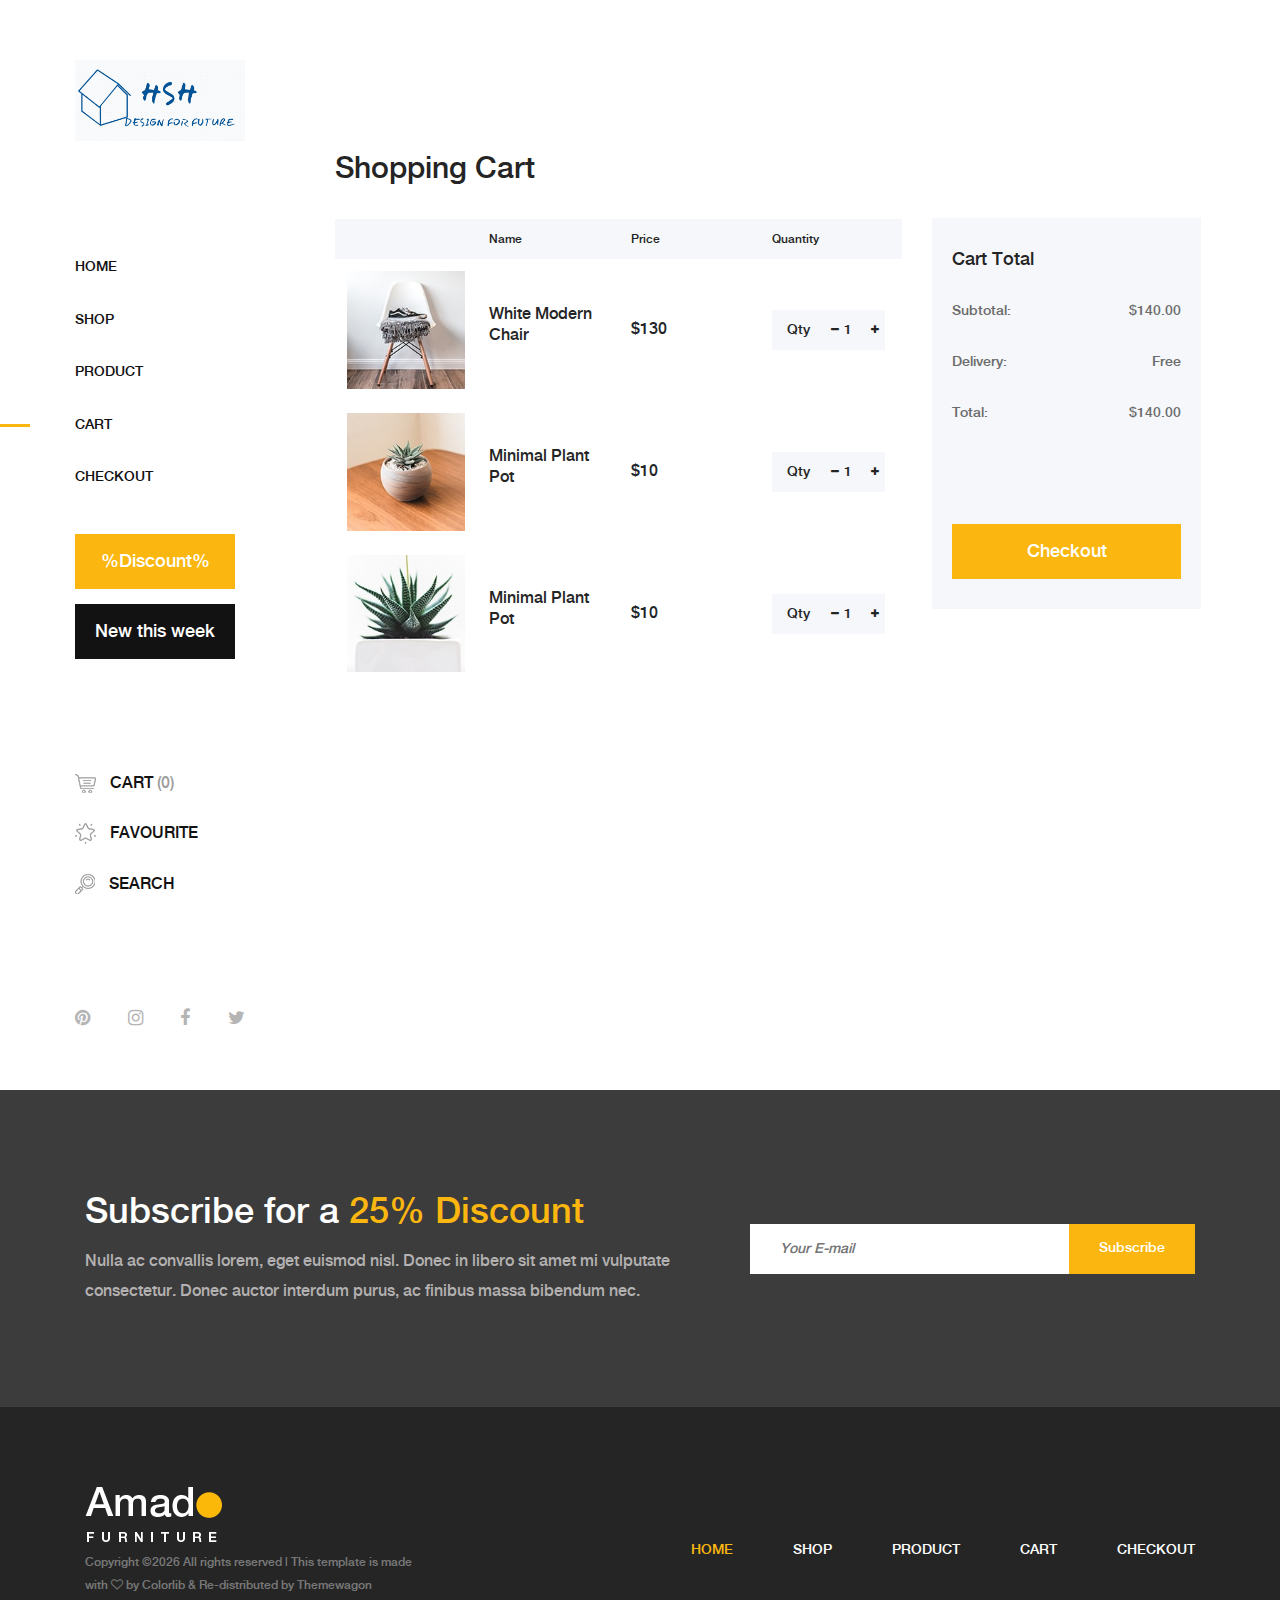
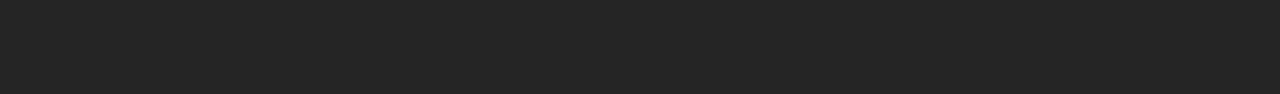
==== commit 14237672: "four commit" ====
--- a/cart.html
+++ b/cart.html
@@ -9,7 +9,7 @@
     <!-- The above 4 meta tags *must* come first in the head; any other head content must come *after* these tags -->
 
     <!-- Title  -->
-    <title>Amado - Furniture Ecommerce Template | Cart</title>
+    <title>HSH DESIGN FOR FUTURE | Cart</title>
 
     <!-- Favicon  -->
     <link rel="icon" href="img/core-img/favicon.ico">
